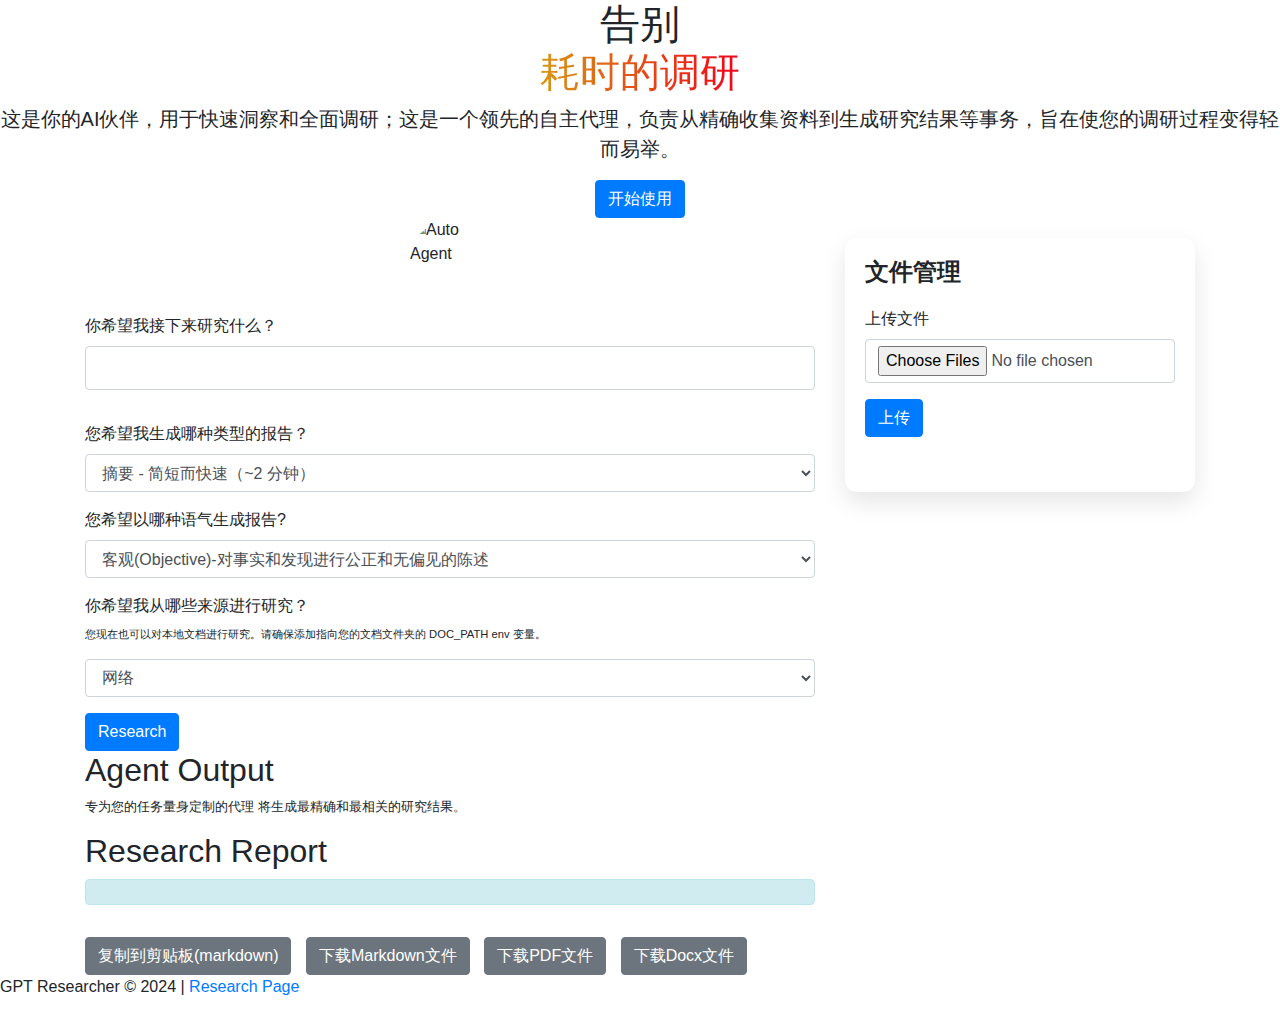
==== frontend/index.html @ 1d58f37f "feat: customize style" ====
<!DOCTYPE html>
<html lang="en">

<head>
    <title>GPT Researcher</title>
    <meta name="description" content="A research assistant powered by GPT-4">
    <meta name="viewport" content="width=device-width, initial-scale=1">
    <link rel="icon" href="./static/favicon.ico">
    <link rel="preconnect" href="https://fonts.googleapis.com">
    <link rel="preconnect" href="https://fonts.gstatic.com" crossorigin>
    <link href="https://fonts.googleapis.com/css2?family=Montserrat:wght@400;700&display=swap" rel="stylesheet">
    <link href="https://cdn.bootcdn.net/ajax/libs/twitter-bootstrap/4.5.2/css/bootstrap.min.css" rel="stylesheet">
    <link rel="stylesheet" href="/site/styles.css" />
    <style>
        .avatar {
            width: 80px;
            height: 80px;
            border-radius: 50%;
        }

        .agent-name {
            text-align: center;
        }

        .agent-item {
            display: flex;
            flex-direction: column;
            align-items: center;
        }

        .agent-choices {
            display: none;
        }

        .btn-show {
            display: none;
        }

        .file-manager {
            margin-top: 20px;
            padding: 20px;
            background-color: rgba(255, 255, 255, 0.1);
            border-radius: 12px;
            box-shadow: 0px 10px 25px rgba(0, 0, 0, 0.1);
        }

        .file-manager h2 {
            font-size: 1.5rem;
            font-weight: 700;
            margin-bottom: 20px;
        }

        .file-list {
            max-height: 650px;
            overflow-y: auto;
            margin-top: 20px;
            margin-bottom: 15px;
        }

        .file-item {
            display: flex;
            justify-content: space-between;
            align-items: center;
            padding: 10px;
            border-bottom: 1px solid rgba(255, 255, 255, 0.2);
            /* 字符串换行 */
            word-break: break-all;
        }

        .file-item:last-child {
            border-bottom: none;
        }

        .file-item span {
            font-size: 0.9rem;
            color: #212529;
            width: 260px;
        }

        .file-item button {
            background: none;
            border: none;
            color: #2196f3;
            cursor: pointer;
        }

        .form-group input {
            height: calc(1.5em + 0.75rem + 8px);
        }

        .pagination .page-item {
            background: linear-gradient(to right, #0062cc, #007bff);
            border: none;
            transition: all .3s ease-in-out;
            color: #fff;
        }
    </style>
</head>

<body>

    <section class="landing">
        <div class="max-w-5xl mx-auto text-center">
            <h1 class="text-4xl font-extrabold mx-auto lg:text-7xl">
                告别 <br>
                <span
                    style="background-image:linear-gradient(to right, #d89614, #f1041b); -webkit-background-clip: text; -webkit-text-fill-color: transparent;">耗时的调研</span>
            </h1>
            <p class="max-w-5xl mx-auto text-gray-600 mt-8" style="font-size:20px">
                这是你的AI伙伴，用于快速洞察和全面调研；这是一个领先的自主代理，负责从精确收集资料到生成研究结果等事务，旨在使您的调研过程变得轻而易举。
            </p>
            <a href="#form" class="btn btn-primary">开始使用</a>
        </div>
    </section>

    <main class="container" id="form">
        <div class="row">
            <div class="col-lg-8">
        <div class="agent-item"><img src="/static/gptr-logo.png" class="avatar" alt="Auto Agent"></div>
        <form method="POST" class="mt-3" onsubmit="GPTResearcher.startResearch(); return false;">
            <div class="form-group">
                <label for="task" class="agent-question">你希望我接下来研究什么？</label>
                <input type="text" id="task" name="task" class="form-control" required></input>
                <input type="radio" name="agent" id="autoAgent" value="Auto Agent" checked hidden>
            </div>
            <div class="form-group">
                <div class="row">


                </div>
                <button type="button" id="btnShowAuto" class="btn btn-secondary mt-3 btn-show">Auto Agent</button>
            </div>
            <div class="form-group">
                <label for="report_type" class="agent-question">您希望我生成哪种类型的报告？</label>
                <select name="report_type" class="form-control" required>
                    <option value="research_report">摘要 - 简短而快速（~2 分钟）</option>
                    <option value="detailed_report">详细 - 长篇幅且深入（~5 分钟） </option>
                    <option value="resource_report">资源引用报告</option>
                </select>
            </div>
            <div class="form-group">
                <label for="tone" class="agent-question">您希望以哪种语气生成报告?</label>
                <select name="tone" id="tone" class="form-control" required>
                    <option value="Objective">客观(Objective)-对事实和发现进行公正和无偏见的陈述
                    </option>
                    <option value="Formal">正式(Formal)-遵循学术标准，语言和结构复杂</option>
                    <option value="Analytical">分析性(Analytical)-对数据和理论进行批判性评估和详细检查</option>
                    <option value="Persuasive">有说服力的(Persuasive)-使观众信服一个特定的观点或论点</option>
                    <option value="Informative">翔实的(Informative)-提供一个主题的清晰和全面的信息
                    </option>
                    <option value="Explanatory">解释性(Explanatory)-阐明复杂的概念和过程</option>
                    <option value="Descriptive">描述性(Descriptive)-对现象、实验或案例研究的详细描述</option>
                    <option value="Critical">批判性(Critical)-判断所研究的主题及其结论的有效性和相关性</option>
                    <option value="Comparative">比较(Comparative)-并列不同的理论、数据或方法，以突出差异和相似之处</option>
                    <option value="Speculative">推测(Speculative)-探索假设和潜在的影响或未来的研究方向</option>
                    <option value="Reflective">反思(Reflective)-考虑研究过程和个人见解或经验</option>
                    <option value="Narrative">叙述(Narrative)-通过讲述故事来说明研究结果或方法</option>
                    <option value="Humorous">幽默(Humorous)——轻松愉快，引人入胜，通常使内容更有亲和力</option>
                    <option value="Optimistic">乐观(Optimistic)——强调积极的发现和潜在的好处
                    </option>
                    <option value="Pessimistic">悲观(Pessimistic)——关注局限、挑战或负面结果
                    </option>
                </select>
            </div>
            <div class="form-group">
                <label for="report_source" class="agent-question">你希望我从哪些来源进行研究？</label>
                <p class="text-left mt-0 pt-0" style="font-size: 0.7rem;">您现在也可以对本地文档进行研究。请确保添加指向您的文档文件夹的 DOC_PATH env 变量。</p>
                <select name="report_source" class="form-control" required>
                    <option value="web">网络</option>
                    <option value="local">我的文档</option>
                    <option value="hybrid">混合</option>
                </select>
            </div>
            <input type="submit" value="Research" class="btn btn-primary button-padding">
        </form>

        <div class="margin-div">
            <h2>Agent Output</h2>
            <p class="mt-2 text-left" style="font-size: 0.8rem;">专为您的任务量身定制的代理 将生成最精确和最相关的研究结果。</p>
            <div id="output"></div>
        </div>
        <div class="margin-div">
            <h2>Research Report</h2>
            <div id="reportContainer"></div>
            <div id="reportActions">
                <div class="alert alert-info" role="alert" id="status"></div>
                <a id="copyToClipboard" onclick="GPTResearcher.copyToClipboard()" class="btn btn-secondary mt-3"
                    style="margin-right: 10px;">复制到剪贴板(markdown)</a>
                <a id="downloadLinkMd" href="#" class="btn btn-secondary mt-3" style="margin-right: 10px;"
                    target="_blank">下载Markdown文件</a>
                <a id="downloadLink" href="#" class="btn btn-secondary mt-3" style="margin-right: 10px;"
                    target="_blank">下载PDF文件</a>
                <a id="downloadLinkWord" href="#" class="btn btn-secondary mt-3" target="_blank">下载Docx文件</a>
            </div>
        </div>
    </div>

    <div class="col-lg-4">
        <div class="file-manager">
            <h2>文件管理</h2>
            <form id="uploadForm" enctype="multipart/form-data">
                <div class="form-group">
                    <label for="fileInput">上传文件</label>
                    <input type="file" id="fileInput" name="files" class="form-control" required multiple>
                </div>
                <button type="submit" class="btn btn-primary">上传</button>
            </form>
            <div class="file-list" id="fileList">
                <!-- 文件列表将在这里显示 -->
            </div>
            <div class="pagination" id="pagination">
                <!-- 分页按钮将在这里显示 -->
            </div>
        </div>
            </div>
        </div>
    </main>

    <footer>
        <p>GPT Researcher &copy; 2024 | <a target="_blank" href="https://research-test.onesmart.vip">Research
                Page</a></p>
    </footer>

    <script src="https://cdn.bootcdn.net/ajax/libs/showdown/1.9.1/showdown.min.js"></script>
    <script src="/site/scripts.js"></script>
    <script>
        // const btnChoose = document.getElementById('btnChoose');
        const btnShowAuto = document.getElementById('btnShowAuto');
        const autoAgentDiv = document.getElementById('autoAgentDiv');
        const agentChoices = document.getElementsByClassName('agent-choices');

        /**
        btnChoose.addEventListener('click', function () {
            btnShowAuto.style.display = 'inline-block';
            btnChoose.style.display = 'none';
            autoAgentDiv.style.display = 'none';
            agentChoices[0].style.display = 'flex';
        });
        **/

        btnShowAuto.addEventListener('click', function () {
            btnShowAuto.style.display = 'none';
            btnChoose.style.display = 'inline-block';
            autoAgentDiv.style.display = 'flex';
            agentChoices[0].style.display = 'none';
        });

        const tagsInput = document.getElementById('tags-input');
        const input = document.getElementById('custom_source');

        if(input) {
            input.addEventListener('keypress', function (e) {
                if ((e.key === 'Enter' || e.key === ",") && input.value !== '') {
                    e.preventDefault();
                    GPTResearcher.addTag(input.value);
                    input.value = '';
                }
            });
        }
    
    // 文件管理功能
    const fileManager = (() => {
        const fileList = document.getElementById('fileList');
        const pagination = document.getElementById('pagination');
        const uploadForm = document.getElementById('uploadForm');
        const fileInput = document.getElementById('fileInput');

        const fetchFiles = async (page = 1) => {
            const response = await fetch(`/files?page=${page}`);
            const data = await response.json();
            renderFileList(data.files);
            renderPagination(data.totalPages, page);
        };

        const renderFileList = (files) => {
            fileList.innerHTML = '';
            files.forEach(file => {
                const fileItem = document.createElement('div');
                fileItem.className = 'file-item';
                fileItem.innerHTML = `<span>${file.name}</span>
                                      <button onclick="fileManager.deleteFile('${file.name}')">删除</button>`;
                fileList.appendChild(fileItem);
            });
        };

        const renderPagination = (totalPages, currentPage) => {
            pagination.innerHTML = '';
            for (let i = 1; i <= totalPages; i++) {
                const pageItem = document.createElement('button');
                pageItem.className = `page-item ${i === currentPage ? 'active' : ''}`;
                pageItem.innerText = i;
                pageItem.addEventListener('click', () => fetchFiles(i));
                pagination.appendChild(pageItem);
            }
        };

        const uploadFile = async (files) => {
            const formData = new FormData();
            for (let i = 0; i < files.length; i++) {
                formData.append('files', files[i]);
            }
            const result = await fetch('/upload', {
                method: 'POST',
                body: formData
            });
            if (result.ok && result.status === 200 && (await result.json()).code === 200) {
                alert('文件上传成功！');
            }
            fetchFiles();
        };

        const deleteFile = async (fileName) => {
            await fetch(`/files/${fileName}`, {
                method: 'DELETE'
            });
            fetchFiles();
        };

        uploadForm.addEventListener('submit', (event) => {
            event.preventDefault();
            const files = fileInput.files;
            if (files && files.length > 0) {
                uploadFile(files);
            }
        });

        return {
            fetchFiles,
            deleteFile
        };
    })();

    // 初始化文件管理器
    document.addEventListener('DOMContentLoaded', () => {
        fileManager.fetchFiles();
    });

</script>
</body>

</html>
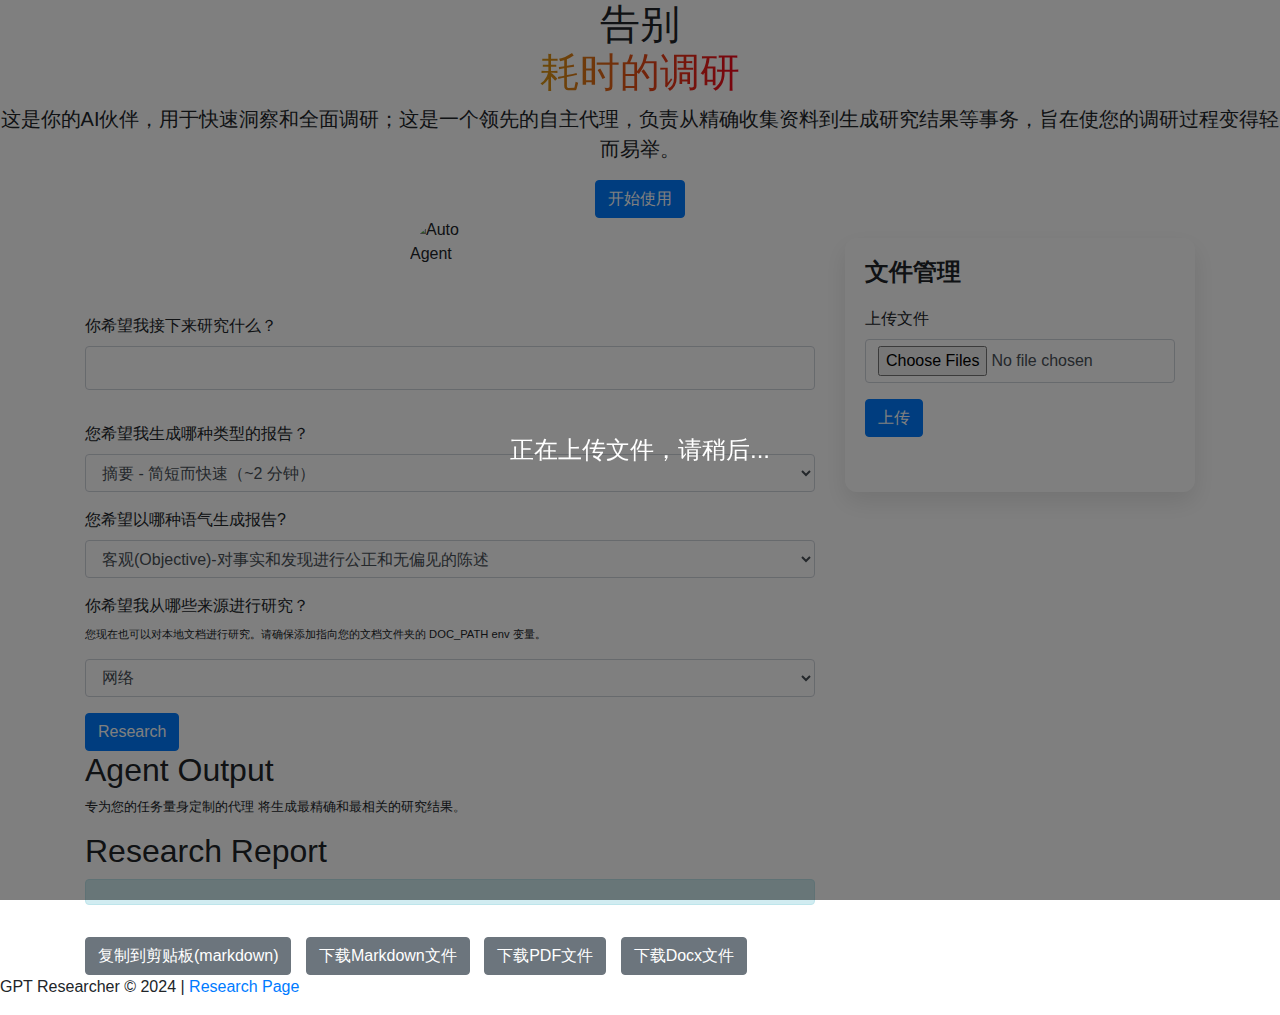
==== commit 01b7626a: "feat: add mask when upload file" ====
--- a/frontend/index.html
+++ b/frontend/index.html
@@ -10,7 +10,7 @@
     <link rel="preconnect" href="https://fonts.gstatic.com" crossorigin>
     <link href="https://fonts.googleapis.com/css2?family=Montserrat:wght@400;700&display=swap" rel="stylesheet">
     <link href="https://cdn.bootcdn.net/ajax/libs/twitter-bootstrap/4.5.2/css/bootstrap.min.css" rel="stylesheet">
-    <link rel="stylesheet" href="/site/styles.css" />
+    <link rel="stylesheet" href="/site/styles.css?t=3" />
     <style>
         .avatar {
             width: 80px;
@@ -93,6 +93,27 @@
             border: none;
             transition: all .3s ease-in-out;
             color: #fff;
+        }
+
+        /* 遮罩层样式 */
+        #uploadOverlay {
+            position: fixed;
+            top: 0;
+            left: 0;
+            width: 100%;
+            height: 100%;
+            background-color: rgba(0, 0, 0, 0.5);
+            display: none;
+            justify-content: center;
+            align-items: center;
+            color: white;
+            font-size: 24px;
+            z-index: 9999;
+        }
+
+        /* 动态点样式 */
+        .dots {
+            display: inline-block;
         }
     </style>
 </head>
@@ -216,6 +237,11 @@
         </div>
     </main>
 
+    <!-- 遮罩层 -->
+    <div id="uploadOverlay" style="display:none; position: fixed; top: 0; left: 0; width: 100%; height: 100%; background-color: rgba(0, 0, 0, 0.5); z-index: 9999; color: white; display: flex; justify-content: center; align-items: center; font-size: 1.5rem;">
+        正在上传文件，请稍后<span id="dots">...</span>
+    </div>
+
     <footer>
         <p>GPT Researcher &copy; 2024 | <a target="_blank" href="https://research-test.onesmart.vip">Research
                 Page</a></p>
@@ -264,6 +290,10 @@
         const pagination = document.getElementById('pagination');
         const uploadForm = document.getElementById('uploadForm');
         const fileInput = document.getElementById('fileInput');
+        const uploadOverlay = document.getElementById('uploadOverlay');
+        const dots = document.getElementById('dots');
+
+        let dotsInterval;
 
         const fetchFiles = async (page = 1) => {
             const response = await fetch(`/files?page=${page}`);
@@ -294,19 +324,42 @@
             }
         };
 
+        const showOverlay = () => {
+            uploadOverlay.style.display = 'flex';
+            let dotCount = 0;
+            dotsInterval = setInterval(() => {
+                dots.textContent = '.'.repeat(dotCount % 4 + 1);
+                dotCount++;
+            }, 500);
+        };
+
+        const hideOverlay = () => {
+            clearInterval(dotsInterval);
+            uploadOverlay.style.display = 'none';
+        };
+
         const uploadFile = async (files) => {
+            showOverlay();
             const formData = new FormData();
             for (let i = 0; i < files.length; i++) {
                 formData.append('files', files[i]);
             }
-            const result = await fetch('/upload', {
-                method: 'POST',
-                body: formData
-            });
-            if (result.ok && result.status === 200 && (await result.json()).code === 200) {
-                alert('文件上传成功！');
+            try {
+                const result = await fetch('/upload', {
+                    method: 'POST',
+                    body: formData
+                });
+                if (result.ok && result.status === 200 && (await result.json()).code === 200) {
+                    alert('文件上传成功！');
+                } else {
+                    alert('文件上传失败，请重试！');
+                }
+            } catch (error) {
+                alert('上传过程中出现错误，请重试！');
+            } finally {
+                hideOverlay();
+                fetchFiles();
             }
-            fetchFiles();
         };
 
         const deleteFile = async (fileName) => {
@@ -335,6 +388,8 @@
         fileManager.fetchFiles();
     });
 
+
+
 </script>
 </body>
 
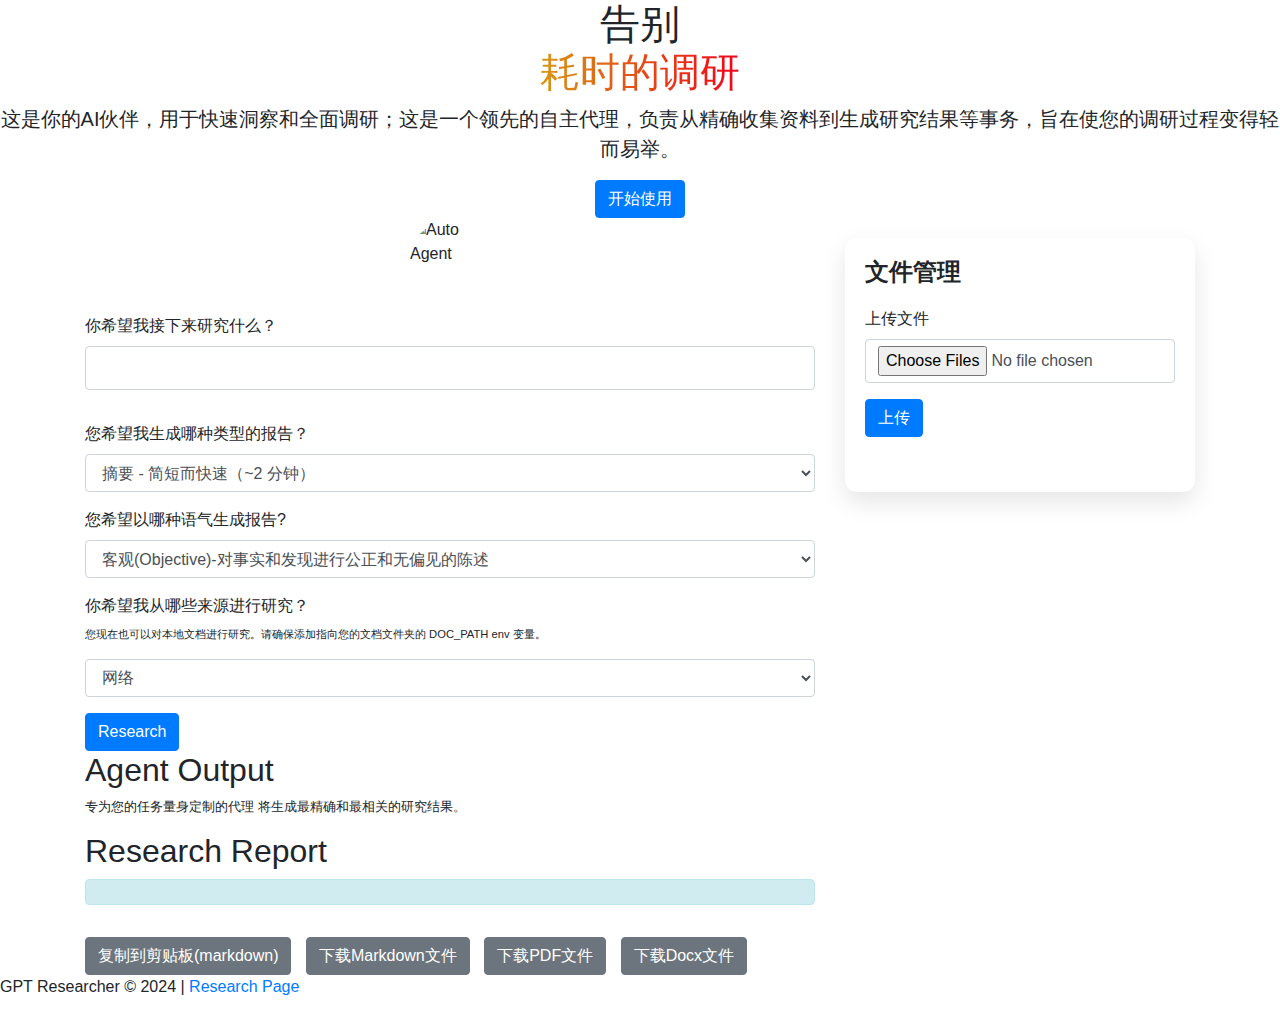
==== commit ad6dbd46: "feat: add mask when upload file" ====
--- a/frontend/index.html
+++ b/frontend/index.html
@@ -238,7 +238,7 @@
     </main>
 
     <!-- 遮罩层 -->
-    <div id="uploadOverlay" style="display:none; position: fixed; top: 0; left: 0; width: 100%; height: 100%; background-color: rgba(0, 0, 0, 0.5); z-index: 9999; color: white; display: flex; justify-content: center; align-items: center; font-size: 1.5rem;">
+    <div id="uploadOverlay">
         正在上传文件，请稍后<span id="dots">...</span>
     </div>
 
